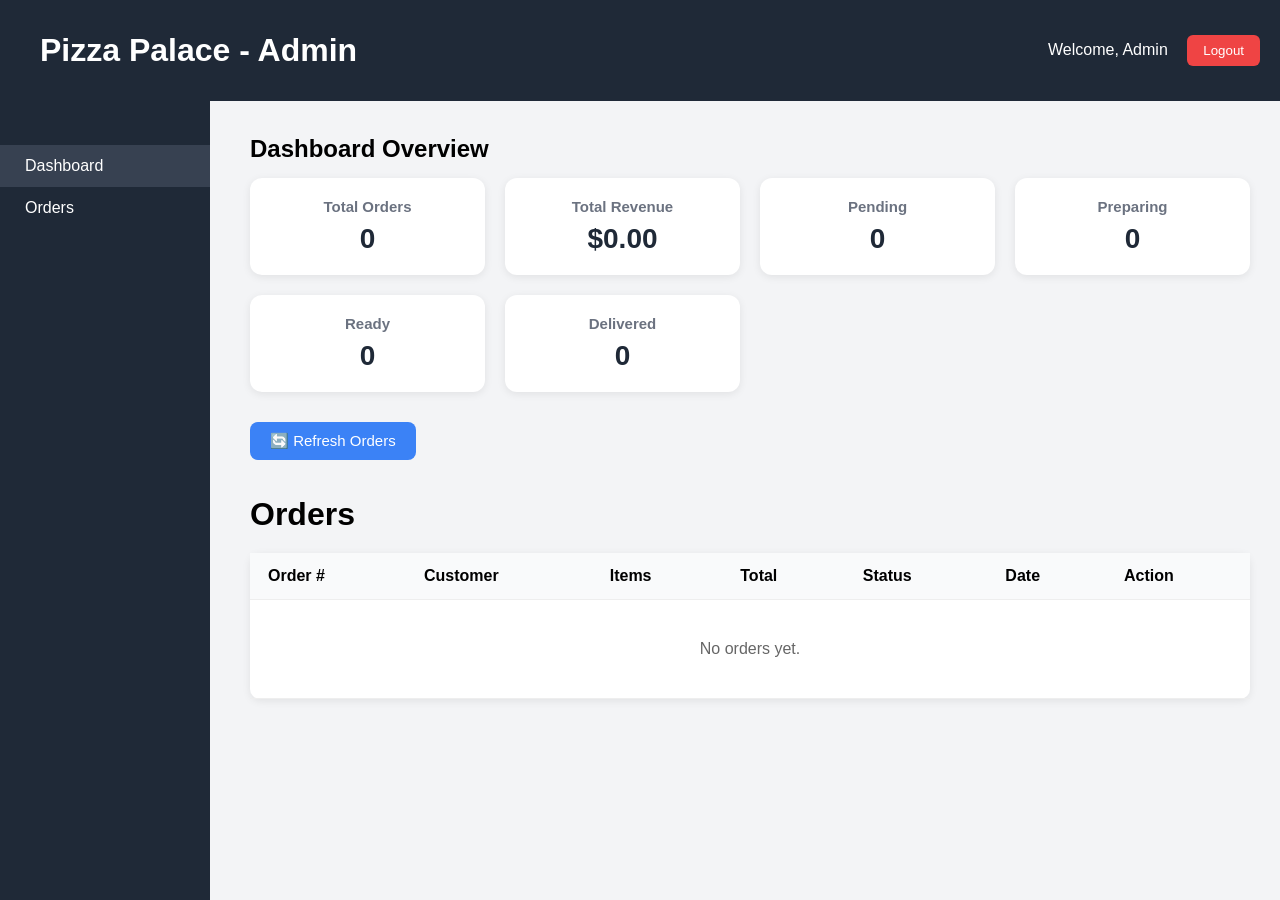
==== admin.html @ dc6c060a "Update admin.html" ====
<!DOCTYPE html>
<html lang="en">
<head>
    <meta charset="UTF-8">
    <meta name="viewport" content="width=device-width, initial-scale=1.0">
    <title>Pizza Palace - Admin</title>
    <style>
        body { font-family: 'Segoe UI', Tahoma, Geneva, Verdana, sans-serif; background: #f3f4f6; margin: 0; }
       
        .admin-header {
            background: #1f2937;
            color: white;
            padding: 18px 40px;
            display: flex;
            justify-content: space-between;
            align-items: center;
            position: fixed;
            width: 100%;
            top: 0;
            z-index: 1000;
            height: 65px;
        }
       
        .sidebar {
            width: 210px;
            background: #1f2937;
            color: white;
            position: fixed;
            top: 65px;
            left: 0;
            bottom: 0;
            padding: 20px 0;
        }
       
        .main-content {
            margin-left: 220px;
            margin-top: 85px;
            padding: 30px;
        }
        .dashboard-summary {
            display: grid;
            grid-template-columns: repeat(auto-fit, minmax(200px, 1fr));
            gap: 20px;
            margin-bottom: 30px;
        }
        .summary-card {
            background: white;
            padding: 20px;
            border-radius: 12px;
            box-shadow: 0 2px 8px rgba(0,0,0,0.08);
            text-align: center;
        }
        .summary-card h3 { margin: 0 0 8px 0; font-size: 15px; color: #6b7280; }
        .summary-card .value { font-size: 28px; font-weight: bold; color: #1f2937; }
        .orders-table {
            width: 100%;
            border-collapse: collapse;
            background: white;
            border-radius: 10px;
            box-shadow: 0 2px 8px rgba(0,0,0,0.08);
        }
        .orders-table th, .orders-table td { padding: 14px 18px; text-align: left; border-bottom: 1px solid #eee; }
        .orders-table th { background: #f9fafb; }
       
        .status { padding: 6px 14px; border-radius: 20px; font-size: 13px; font-weight: 600; }
        .status-pending { background: #fef3c7; color: #92400e; }
        .status-preparing { background: #dbeafe; color: #1e40af; }
        .status-ready { background: #d1fae5; color: #065f46; }
        .status-delivered { background: #e0e7ff; color: #3730a3; }
       
        .refresh-btn { background: #3b82f6; color: white; border: none; padding: 10px 20px; border-radius: 8px; cursor: pointer; font-size: 15px; margin-bottom: 15px; }
        .update-btn { background: #d32f2f; color: white; border: none; padding: 8px 14px; border-radius: 6px; cursor: pointer; font-size: 14px; }
       
        .status-modal, .logout-modal {
            position: fixed; top: 0; left: 0; width: 100%; height: 100%;
            background: rgba(0,0,0,0.6); display: none; align-items: center;
            justify-content: center; z-index: 2000;
        }
        .modal-content {
            background: white; padding: 25px 30px; border-radius: 12px;
            width: 340px; box-shadow: 0 10px 30px rgba(0,0,0,0.3);
        }
        /* Nice Logout Modal Styling */
        .logout-modal-content {
            text-align: center;
        }
        .logout-modal-content h3 {
            margin-top: 0;
            color: #1f2937;
        }
        .logout-modal-content p {
            color: #555;
            margin-bottom: 25px;
        }
        .logout-modal-buttons {
            display: flex;
            gap: 15px;
            justify-content: center;
        }
        .btn-logout-cancel {
            background: #6b7280;
            color: white;
            padding: 12px 28px;
            border: none;
            border-radius: 8px;
            cursor: pointer;
            font-size: 16px;
        }
        .btn-logout-confirm {
            background: #ef4444;
            color: white;
            padding: 12px 28px;
            border: none;
            border-radius: 8px;
            cursor: pointer;
            font-size: 16px;
        }
    </style>
</head>
<body>
    <header class="admin-header">
        <h1>Pizza Palace - Admin</h1>
        <div style="margin-right: 60px;">
            <span>Welcome, Admin</span>
            <button onclick="showLogoutModal()" style="background:#ef4444; color:white; border:none; padding:8px 16px; border-radius:6px; margin-left:15px; cursor:pointer;">Logout</button>
        </div>
    </header>
    <aside class="sidebar">
        <nav>
            <ul style="list-style:none; padding:0; margin:0; padding-top: 60px;">
                <li><a href="admin.html" onclick="loadOrders(); return false;" style="color:white; display:block; padding:12px 25px; text-decoration:none; background:#374151;">Dashboard</a></li>
                <li><a href="#orders-section" style="color:white; display:block; padding:12px 25px; text-decoration:none;">Orders</a></li>
            </ul>
        </nav>
    </aside>
    <main class="main-content">
       
        <h2 style="margin-bottom:15px;">Dashboard Overview</h2>
        <div class="dashboard-summary" id="dashboard-summary"></div>
        <button class="refresh-btn" onclick="loadOrders()">🔄 Refresh Orders</button>
        <h1 id="orders-section" style="margin-bottom:20px;">Orders</h1>
        <table class="orders-table">
            <thead>
                <tr>
                    <th>Order #</th>
                    <th>Customer</th>
                    <th>Items</th>
                    <th>Total</th>
                    <th>Status</th>
                    <th>Date</th>
                    <th>Action</th>
                </tr>
            </thead>
            <tbody id="orders-table-body"></tbody>
        </table>
    </main>

    <!-- Status Modal -->
    <div id="statusModal" class="status-modal">
        <div class="modal-content">
            <h3>Update Status</h3>
            <p id="modalOrderId" style="font-weight: bold; color: #374151;"></p>
           
            <select id="statusSelect">
                <option value="Pending">Pending</option>
                <option value="Preparing">Preparing</option>
                <option value="Ready">Ready</option>
                <option value="Delivered">Delivered</option>
            </select>
            <div class="status-modal-buttons" style="margin-top:20px;">
                <button class="btn-cancel" onclick="closeStatusModal()">Cancel</button>
                <button class="btn-confirm" onclick="confirmStatusUpdate()">Update</button>
            </div>
        </div>
    </div>

    <!-- Nice Logout Modal -->
    <div id="logoutModal" class="logout-modal">
        <div class="modal-content logout-modal-content">
            <h3>Logout</h3>
            <p>Are you sure you want to logout and return to the customer site?</p>
            <div class="logout-modal-buttons">
                <button class="btn-logout-cancel" onclick="closeLogoutModal()">Cancel</button>
                <button class="btn-logout-confirm" onclick="performLogout()">Yes, Logout</button>
            </div>
        </div>
    </div>

    <script>
        let currentUpdateIndex = null;

        function updateDashboardSummary(orders) {
            const container = document.getElementById("dashboard-summary");
            container.innerHTML = "";
            let totalOrders = orders.length;
            let totalRevenue = orders.reduce((sum, o) => sum + (o.total || 0), 0);
            let pending = 0, preparing = 0, ready = 0, delivered = 0;
            orders.forEach(order => {
                if (order.status === "Pending") pending++;
                else if (order.status === "Preparing") preparing++;
                else if (order.status === "Ready") ready++;
                else if (order.status === "Delivered") delivered++;
            });
            const cards = [
                { title: "Total Orders", value: totalOrders },
                { title: "Total Revenue", value: "$" + totalRevenue.toFixed(2) },
                { title: "Pending", value: pending },
                { title: "Preparing", value: preparing },
                { title: "Ready", value: ready },
                { title: "Delivered", value: delivered }
            ];
            cards.forEach(card => {
                const div = document.createElement("div");
                div.className = "summary-card";
                div.innerHTML = `<h3>${card.title}</h3><div class="value">${card.value}</div>`;
                container.appendChild(div);
            });
        }

        function loadOrders() {
            const tbody = document.getElementById("orders-table-body");
            tbody.innerHTML = "";
            let orders = JSON.parse(localStorage.getItem("pizzaOrders")) || [];
            updateDashboardSummary(orders);
            if (orders.length === 0) {
                tbody.innerHTML = `<tr><td colspan="7" style="text-align:center; padding:40px; color:#666;">No orders yet.</td></tr>`;
                return;
            }
            orders.forEach((order, index) => {
                let statusClass = "status-pending";
                if (order.status === "Preparing") statusClass = "status-preparing";
                else if (order.status === "Ready") statusClass = "status-ready";
                else if (order.status === "Delivered") statusClass = "status-delivered";
                let itemsText = order.items.map(item => `${item.quantity || 1}× ${item.name}`).join(", ");
                const row = document.createElement("tr");
                row.innerHTML = `
                    <td><strong>${order.id}</strong></td>
                    <td>${order.customer}</td>
                    <td style="max-width: 420px;">${itemsText}</td>
                    <td><strong>$${order.total.toFixed(2)}</strong></td>
                    <td><span class="status ${statusClass}">${order.status}</span></td>
                    <td>${order.date}</td>
                    <td><button class="update-btn" data-index="${index}">Update Status</button></td>
                `;
                tbody.appendChild(row);
            });
        }

        function openStatusModal(index) {
            let orders = JSON.parse(localStorage.getItem("pizzaOrders")) || [];
            const order = orders[index];
            currentUpdateIndex = index;
            document.getElementById("modalOrderId").textContent = order.id;
            document.getElementById("statusSelect").value = order.status;
            document.getElementById("statusModal").style.display = "flex";
        }

        function closeStatusModal() {
            document.getElementById("statusModal").style.display = "none";
        }

        function confirmStatusUpdate() {
            if (currentUpdateIndex === null) return;
            let orders = JSON.parse(localStorage.getItem("pizzaOrders")) || [];
            orders[currentUpdateIndex].status = document.getElementById("statusSelect").value;
            localStorage.setItem("pizzaOrders", JSON.stringify(orders));
            closeStatusModal();
            loadOrders();
        }

        function showLogoutModal() {
            document.getElementById("logoutModal").style.display = "flex";
        }

        function closeLogoutModal() {
            document.getElementById("logoutModal").style.display = "none";
        }

        function performLogout() {
            window.location.href = "index.html";
        }

        // This makes the Update Status button work
        window.onload = function() {
            loadOrders();
            document.getElementById("orders-table-body").addEventListener("click", function(e) {
                if (e.target.classList.contains("update-btn")) {
                    const index = parseInt(e.target.getAttribute("data-index"));
                    openStatusModal(index);
                }
            });
        };
    </script>
</body>
</html>
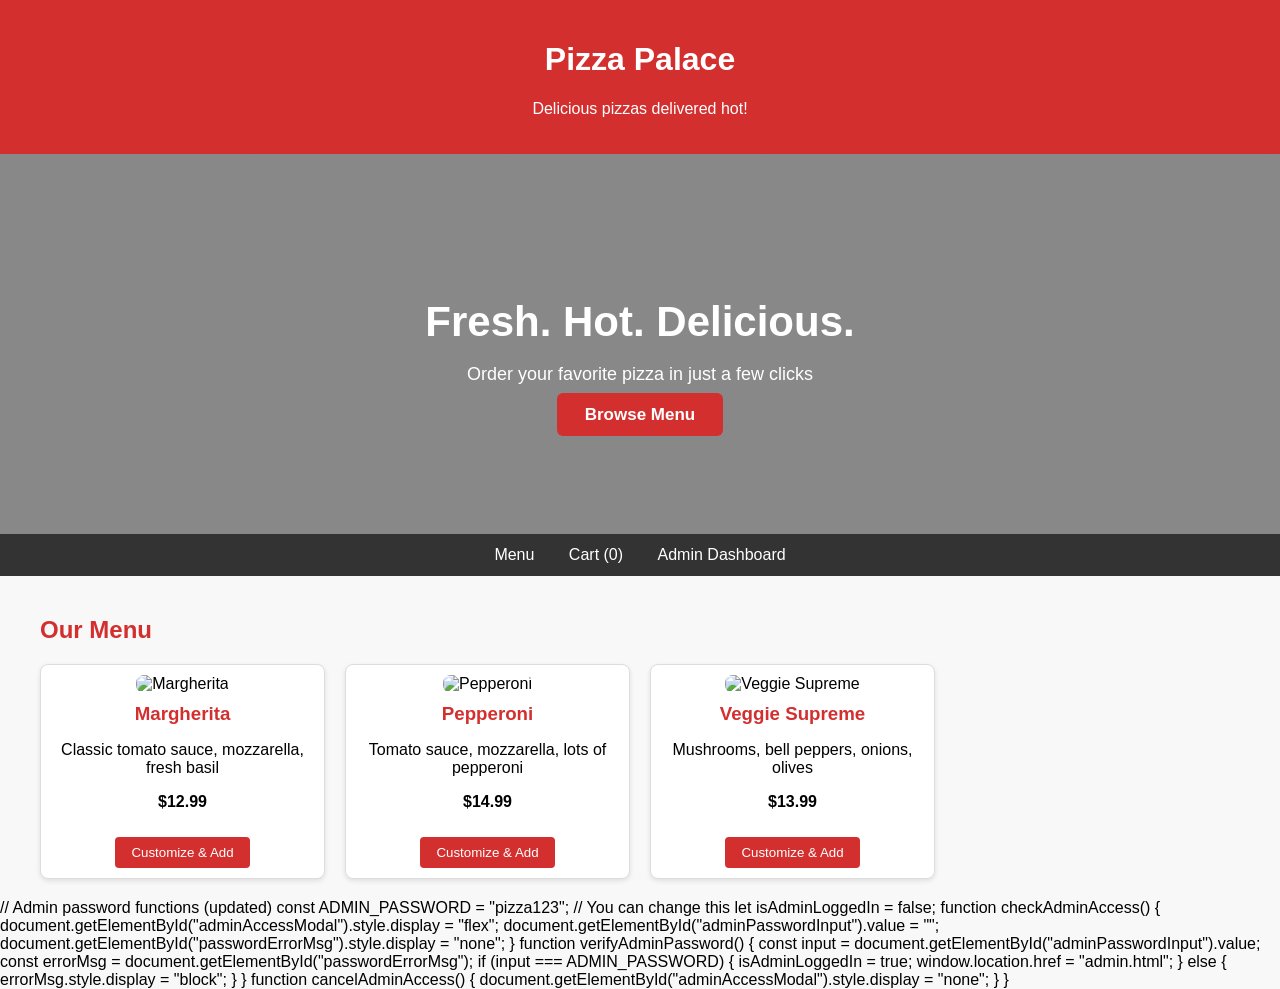
==== commit 2caf27d5: "Update admin.html" ====
--- a/admin.html
+++ b/admin.html
@@ -155,21 +155,22 @@
         </table>
     </main>
 
-    <!-- Status Modal -->
+    <!-- Status Modal (Made more professional) -->
     <div id="statusModal" class="status-modal">
-        <div class="modal-content">
-            <h3>Update Status</h3>
-            <p id="modalOrderId" style="font-weight: bold; color: #374151;"></p>
+        <div class="modal-content" style="text-align: center;">
+            <h3 style="margin-top: 0; color: #1f2937;">Update Status</h3>
+            <p id="modalOrderId" style="font-weight: bold; color: #374151; margin-bottom: 20px;"></p>
            
-            <select id="statusSelect">
+            <select id="statusSelect" style="width: 100%; padding: 12px; font-size: 16px; border: 2px solid #ddd; border-radius: 8px; margin-bottom: 25px;">
                 <option value="Pending">Pending</option>
                 <option value="Preparing">Preparing</option>
                 <option value="Ready">Ready</option>
                 <option value="Delivered">Delivered</option>
             </select>
-            <div class="status-modal-buttons" style="margin-top:20px;">
-                <button class="btn-cancel" onclick="closeStatusModal()">Cancel</button>
-                <button class="btn-confirm" onclick="confirmStatusUpdate()">Update</button>
+
+            <div style="display: flex; gap: 15px; justify-content: center;">
+                <button class="btn-logout-cancel" onclick="closeStatusModal()">Cancel</button>
+                <button class="btn-logout-confirm" onclick="confirmStatusUpdate()">Update</button>
             </div>
         </div>
     </div>
@@ -185,9 +186,16 @@
             </div>
         </div>
     </div>
-
-    <script>
-        let currentUpdateIndex = null;
+    
+        <script>
+    // === S2-08 RBAC Protection ===
+    if (!sessionStorage.getItem("isAdmin")) {
+        alert("Access Denied. Please log in through the main site.");
+        window.location.href = "index.html";
+        // Stop further execution
+    }
+    
+    let currentUpdateIndex = null;
 
         function updateDashboardSummary(orders) {
             const container = document.getElementById("dashboard-summary");
@@ -280,7 +288,6 @@
             window.location.href = "index.html";
         }
 
-        // This makes the Update Status button work
         window.onload = function() {
             loadOrders();
             document.getElementById("orders-table-body").addEventListener("click", function(e) {
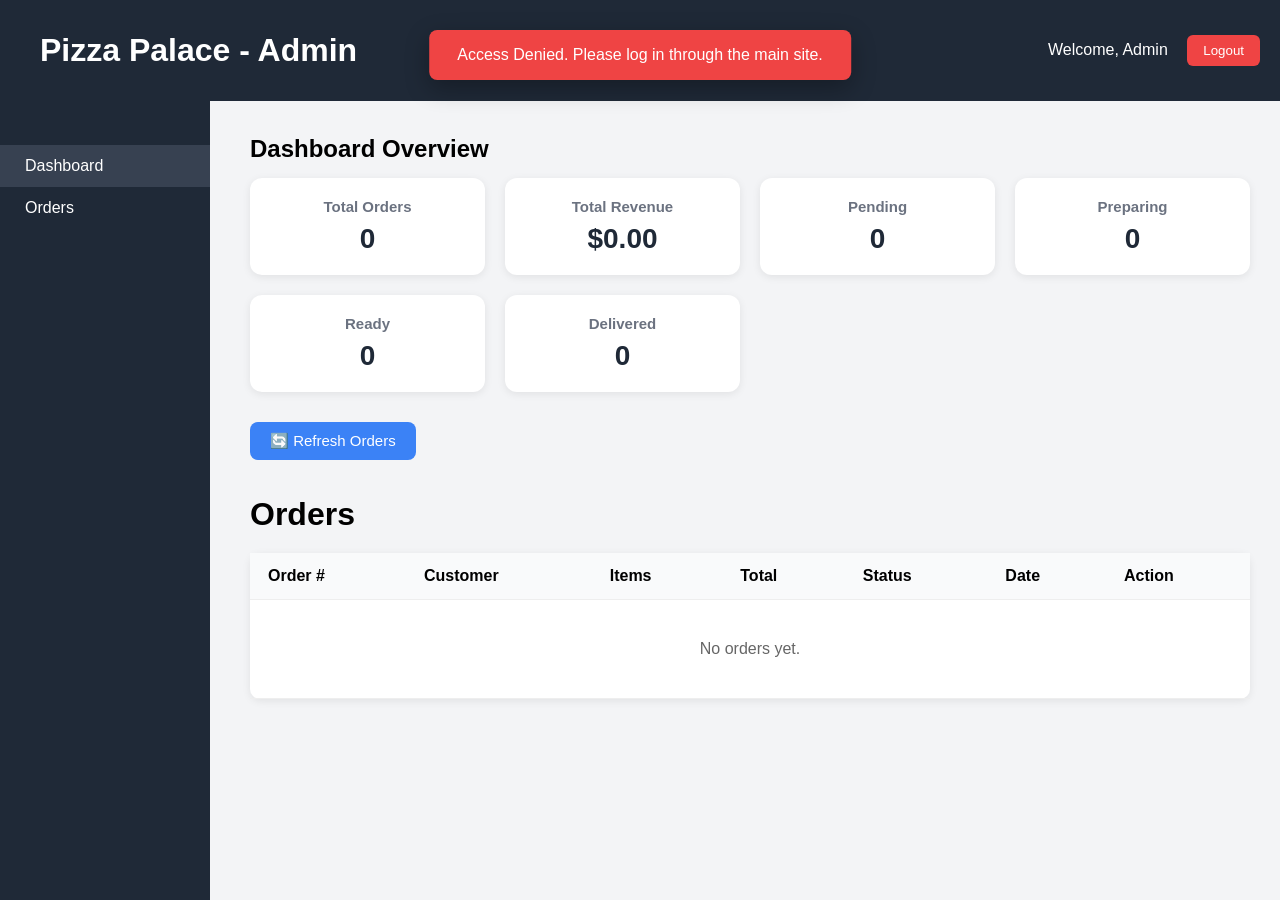
==== commit eb30660b: "Update admin.html" ====
--- a/admin.html
+++ b/admin.html
@@ -187,14 +187,29 @@
         </div>
     </div>
     
-        <script>
+     <script>
     // === S2-08 RBAC Protection ===
     if (!sessionStorage.getItem("isAdmin")) {
-        alert("Access Denied. Please log in through the main site.");
-        window.location.href = "index.html";
-        // Stop further execution
+        showAccessDeniedToast();
+        setTimeout(() => {
+            window.location.href = "index.html";
+        }, 2500);
     }
-    
+
+    function showAccessDeniedToast() {
+        const toast = document.createElement("div");
+        toast.style.cssText = `
+            position: fixed; top: 30px; left: 50%; transform: translateX(-50%);
+            background: #ef4444; color: white; padding: 16px 28px; border-radius: 8px;
+            box-shadow: 0 8px 25px rgba(0,0,0,0.3); z-index: 99999; font-size: 16px;
+            text-align: center; min-width: 300px;
+        `;
+        toast.textContent = "Access Denied. Please log in through the main site.";
+        document.body.appendChild(toast);
+
+        setTimeout(() => toast.remove(), 2500);
+    }
+
     let currentUpdateIndex = null;
 
         function updateDashboardSummary(orders) {
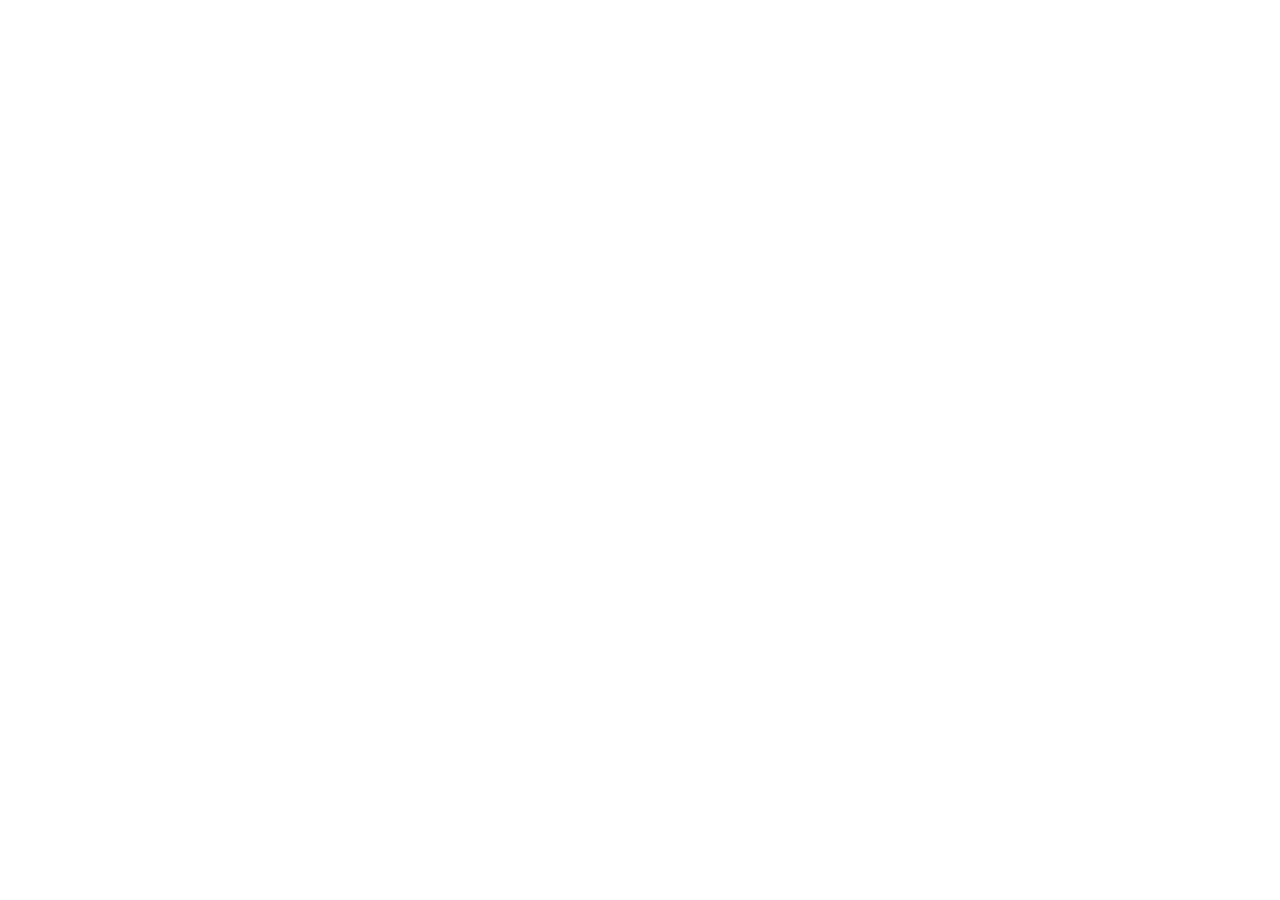
==== commit f092541b: "Update admin.html" ====
--- a/admin.html
+++ b/admin.html
@@ -187,13 +187,17 @@
         </div>
     </div>
     
-     <script>
+   <script>
     // === S2-08 RBAC Protection ===
     if (!sessionStorage.getItem("isAdmin")) {
+        // Hide everything immediately
+        document.documentElement.style.display = "none";
+        
         showAccessDeniedToast();
+        
         setTimeout(() => {
             window.location.href = "index.html";
-        }, 2500);
+        }, 1800);
     }
 
     function showAccessDeniedToast() {
@@ -207,7 +211,7 @@
         toast.textContent = "Access Denied. Please log in through the main site.";
         document.body.appendChild(toast);
 
-        setTimeout(() => toast.remove(), 2500);
+        setTimeout(() => toast.remove(), 1800);
     }
 
     let currentUpdateIndex = null;
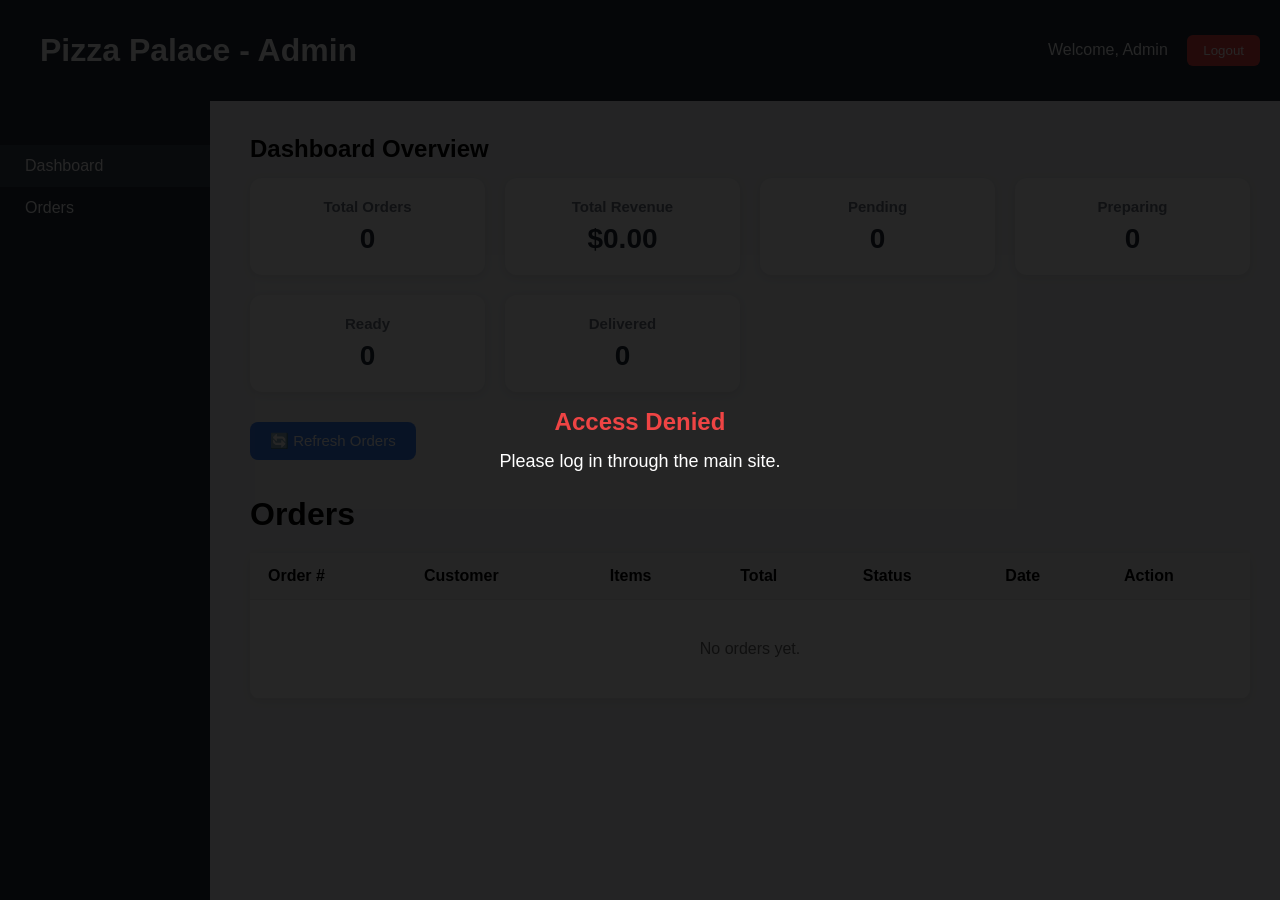
==== commit 7d21a2bd: "Update admin.html" ====
--- a/admin.html
+++ b/admin.html
@@ -187,31 +187,30 @@
         </div>
     </div>
     
-   <script>
+<script>
     // === S2-08 RBAC Protection ===
     if (!sessionStorage.getItem("isAdmin")) {
-        // Hide everything immediately
-        document.documentElement.style.display = "none";
-        
         showAccessDeniedToast();
-        
         setTimeout(() => {
             window.location.href = "index.html";
-        }, 1800);
+        }, 2200);
     }
 
     function showAccessDeniedToast() {
-        const toast = document.createElement("div");
-        toast.style.cssText = `
-            position: fixed; top: 30px; left: 50%; transform: translateX(-50%);
-            background: #ef4444; color: white; padding: 16px 28px; border-radius: 8px;
-            box-shadow: 0 8px 25px rgba(0,0,0,0.3); z-index: 99999; font-size: 16px;
-            text-align: center; min-width: 300px;
+        // Create a nice full-screen overlay
+        const overlay = document.createElement("div");
+        overlay.style.cssText = `
+            position: fixed; top: 0; left: 0; width: 100%; height: 100%;
+            background: rgba(0,0,0,0.85); z-index: 99999; display: flex;
+            align-items: center; justify-content: center; color: white;
         `;
-        toast.textContent = "Access Denied. Please log in through the main site.";
-        document.body.appendChild(toast);
-
-        setTimeout(() => toast.remove(), 1800);
+        overlay.innerHTML = `
+            <div style="text-align: center;">
+                <h2 style="margin: 0 0 15px 0; color: #ef4444;">Access Denied</h2>
+                <p style="margin: 0 0 20px 0; font-size: 18px;">Please log in through the main site.</p>
+            </div>
+        `;
+        document.body.appendChild(overlay);
     }
 
     let currentUpdateIndex = null;
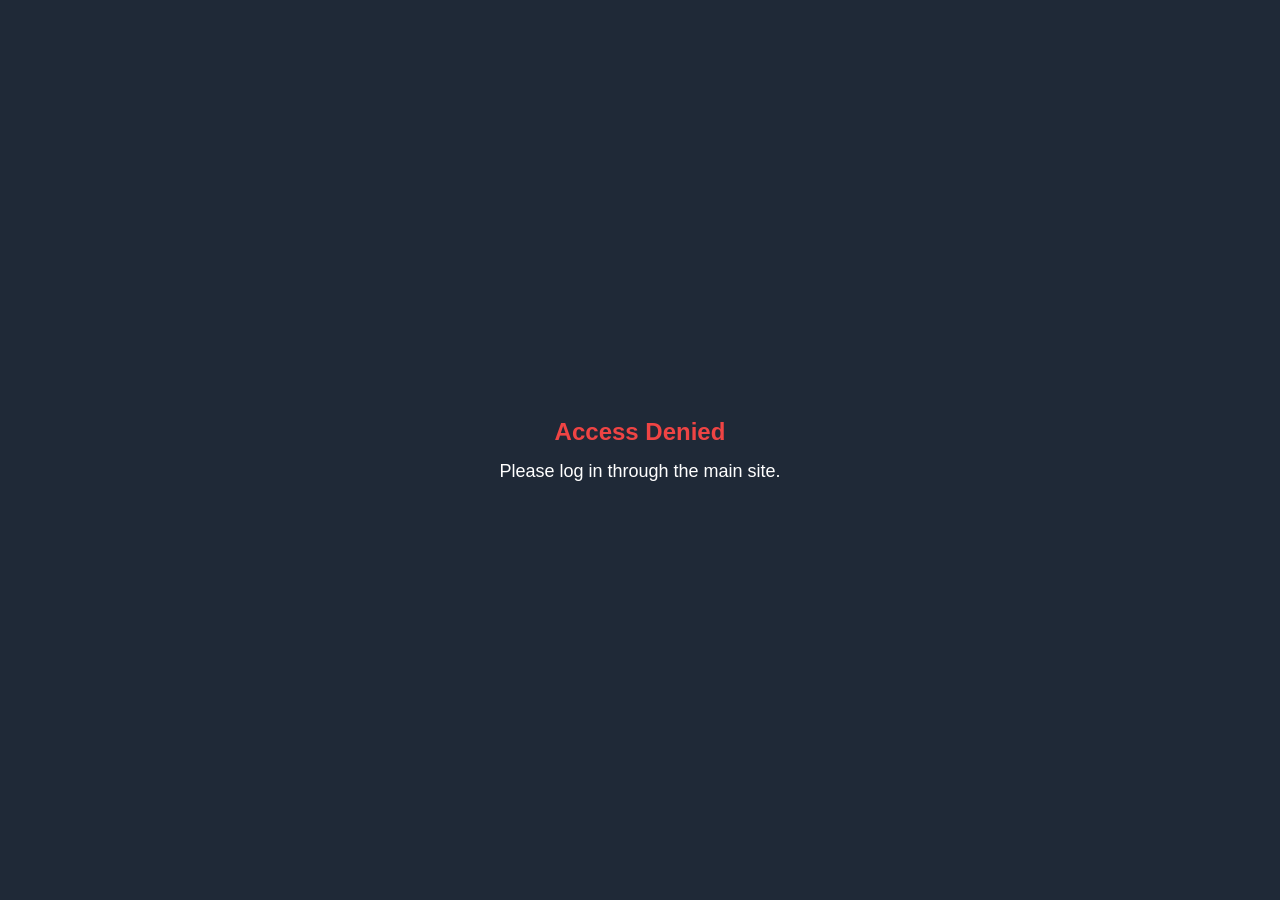
==== commit 9474694b: "Update admin.html" ====
--- a/admin.html
+++ b/admin.html
@@ -190,24 +190,31 @@
 <script>
     // === S2-08 RBAC Protection ===
     if (!sessionStorage.getItem("isAdmin")) {
-        showAccessDeniedToast();
+        // Hide everything immediately
+        document.body.style.display = "none";
+        
+        // Show nice message then redirect
+        setTimeout(() => {
+            document.body.style.display = "block";
+            showAccessDeniedToast();
+        }, 10);
+
         setTimeout(() => {
             window.location.href = "index.html";
         }, 2200);
     }
 
     function showAccessDeniedToast() {
-        // Create a nice full-screen overlay
         const overlay = document.createElement("div");
         overlay.style.cssText = `
             position: fixed; top: 0; left: 0; width: 100%; height: 100%;
-            background: rgba(0,0,0,0.85); z-index: 99999; display: flex;
+            background: #1f2937; z-index: 99999; display: flex;
             align-items: center; justify-content: center; color: white;
         `;
         overlay.innerHTML = `
             <div style="text-align: center;">
                 <h2 style="margin: 0 0 15px 0; color: #ef4444;">Access Denied</h2>
-                <p style="margin: 0 0 20px 0; font-size: 18px;">Please log in through the main site.</p>
+                <p style="margin: 0; font-size: 18px;">Please log in through the main site.</p>
             </div>
         `;
         document.body.appendChild(overlay);
